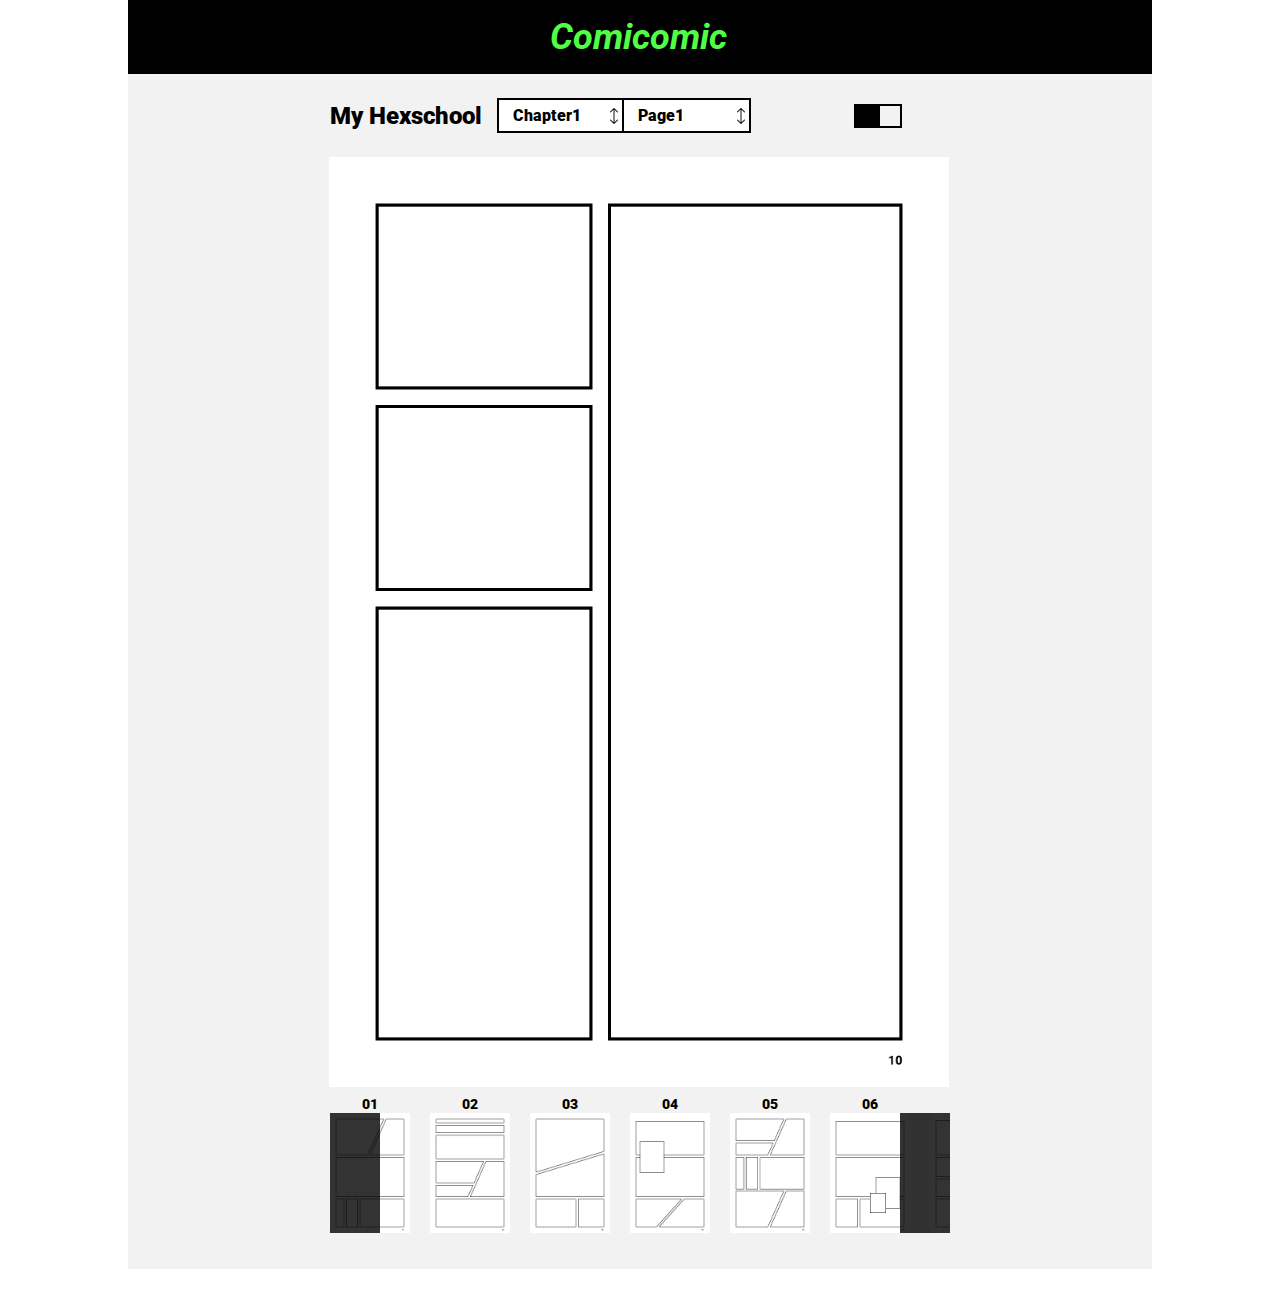
==== ch1-10.html @ e9cee4a9 "F2Eweek5" ====
<!DOCTYPE html>
<html lang="en">
<head>
	<!--使用編碼-->
	<meta charset="UTF-8">

	<!--頁籤設定-->
	<title>TheF2E Week5 Ch1-1</title>
	<link rel="shortcut icon" href="images/favicon.ico">

	<!--網站描述與關鍵字設定-->
	<meta name="description" content="Ming Yang's F2E 5th homework">
	<meta name="keywords" content="TheF2E, week5, Comics">

	<!--網站貼在Facebook上時顯示的資訊-->
	<meta property="og:title" content="TheF2E Week5: Product Gallery">
	<meta property="og:description" content="Ming Yang's F2E 5th homework">
	<meta property="og:type" content="website">
	<meta property="og:url" content="">
	<meta property="og:image" content="images/F2E.jpg">

	<!--IE相容性設定-->
	<meta http-equiv="X-UA-Compatible" content="IE=Edge">

	<!--載入Roboto Font字型-->	
	<link href="https://fonts.googleapis.com/css?family=Roboto:400,700,900i" rel="stylesheet">
	<!--載入icon-->
	<link rel="stylesheet" href="https://use.fontawesome.com/releases/v5.1.0/css/all.css" integrity="sha384-lKuwvrZot6UHsBSfcMvOkWwlCMgc0TaWr+30HWe3a4ltaBwTZhyTEggF5tJv8tbt" crossorigin="anonymous">
	<!--載入CSS-->
	<link rel="stylesheet" href="css/cssreset.css">
	<link rel="stylesheet" href="css/chapter.css">

	<!--載入JavaScript-->
	<script src="js/jquery-3.3.1.min.js"></script>
	<script src="js/all.js"></script>
</head>

<body>
	<div class="wrap">
		<header>
			<p>Comicomic</p>
		</header>
		<div class="ch-select">
			<a href="index.html" class="ch-t2-1">My Hexschool</a>
			<p class="ch-t2-2"></p>
			<select name="chapter" id="chapter">
				<option value="Ch1">Chapter1</option>
  				<option value="Ch2">Chapter2</option>
			</select>
			<select name="Page" id="Page">
				<option value="Page1">Page1</option>
  				<option value="Page2">Page2</option>
  				<option value="Page3">Page3</option>
  				<option value="Page4">Page4</option>
  				<option value="Page5">Page5</option>
  				<option value="Page6">Page6</option>
  				<option value="Page7">Page7</option>
  				<option value="Page8">Page8</option>
  				<option value="Page9">Page9</option>
  				<option value="Page10">Page10</option>
  				<option value="Page11">Page11</option>
  				<option value="Page12">Page12</option>
			</select>
			<p class="sun"></p>
			<div id="switch">
				<div class="black"></div>
				<div class="white"></div>
			</div>
			<p class="moon"></p>
		</div>
		<div class="clear" style="clear:left"></div>
		<div class="story-board">
			<a href="ch1-9.html"><div class="last-page" ></div></a>
			<img src="images/storyboard-10.png" alt="page-1">
			<a href="ch1-11.html"><div class="next-page"></div></a>
		</div>
		<div class="bottom-control">	
			<div class="bottom-choose" id="bottom-choose">
				<div class="pg1" >
					<a href="ch1-1.html"><p>01</p><img src="images/storyboard-1.png" alt="page1"></a>
					<a href="ch1-2.html"><p>02</p><img src="images/storyboard-2.png" alt="page2"></a>
					<a href="ch1-3.html"><p>03</p><img src="images/storyboard-3.png" alt="page3"></a>
					<a href="ch1-4.html"><p>04</p><img src="images/storyboard-4.png" alt="page4"></a>
					<a href="ch1-5.html"><p>05</p><img src="images/storyboard-5.png" alt="page5"></a>
					<a href="ch1-6.html"><p>06</p><img src="images/storyboard-6.png" alt="page6"></a>
					<a href="ch1-7.html"><p>07</p><img src="images/storyboard-7.png" alt="page7"></a>
					<a href="ch1-8.html"><p>08</p><img src="images/storyboard-8.png" alt="page8"></a>
					<a href="ch1-9.html"><p>09</p><img src="images/storyboard-9.png" alt="page9"></a>
					<a href="ch1-10.html"><p>10</p><img src="images/storyboard-10.png" alt="page10"></a>
					<a href="ch1-11.html"><p>11</p><img src="images/storyboard-11.png" alt="page11"></a>
					<a href="ch1-12.html"><p>12</p><img src="images/storyboard-12.png" alt="page12"></a>
				</div>
				<div class="gray1"><i class="fas fa-angle-double-left"></i></div>
				<div class="gray2"><i class="fas fa-angle-double-right"></i></div>
			</div>
		</div>
	</div>
</body>
</html>
---- css/cssreset.css ----
/* http://meyerweb.com/eric/tools/css/reset/ 
   v2.0 | 20110126
   License: none (public domain)
*/

html, body, div, span, applet, object, iframe,
h1, h2, h3, h4, h5, h6, p, blockquote, pre,
a, abbr, acronym, address, big, cite, code,
del, dfn, em, img, ins, kbd, q, s, samp,
small, strike, strong, sub, sup, tt, var,
b, u, i, center,
dl, dt, dd, ol, ul, li,
fieldset, form, label, legend,
table, caption, tbody, tfoot, thead, tr, th, td,
article, aside, canvas, details, embed, 
figure, figcaption, footer, header, hgroup, 
menu, nav, output, ruby, section, summary,
time, mark, audio, video {
	margin: 0;
	padding: 0;
	border: 0;
	font-size: 100%;
	font: inherit;
	vertical-align: baseline;
}
/* HTML5 display-role reset for older browsers */
article, aside, details, figcaption, figure, 
footer, header, hgroup, menu, nav, section {
	display: block;
}
body {
	line-height: 1;
}
ol, ul {
	list-style: none;
}
blockquote, q {
	quotes: none;
}
blockquote:before, blockquote:after,
q:before, q:after {
	content: '';
	content: none;
}
table {
	border-collapse: collapse;
	border-spacing: 0;
}
---- css/chapter.css ----
:root{
	--gr:#50FF44;
	--gr_empty:20px solid #50E3C2;
	--fs1: 36px;
	--fs2: 16px;
	--fs3: 24px;
	--fm: 'Roboto', sans-serif;
	--fst:italic;
	--fw9:900;
	--fw7:700;
}
/*header*/


.wrap{
	width: 1024px;
	margin:0 auto;
	background-color:#F2F2F2;
}	
.wrap.switch{
	background-color:#000;
}
header{
	text-align: center;
	height: 74px;
	background: #000;
	color: #50FF44;
	font-family: var(--fm);
	font-size: var(--fs1);
	font-weight: 700;
	font-style: var(--fst);
	line-height: 42px;
	position:relative;
}
header.switch{
	background: #50FF44;
	color: #000;
}
.wrap header p{
	position:absolute;
	top:16px;
	left:422px;
}
/*selector*/
.ch-select .ch-t2-1{
	font-family: var(--fm);
	font-weight: var(--fw9);
	display: inline-block;
	font-size: var(--fs3);
	margin-top: 30px;
	margin-left: 202px;
	float:left;
	line-height: 24px;
	text-decoration: none;
	color:black;
}
.ch-select .ch-t2-1.switch{
	color:white;
}
.ch-select .ch-t2-2 {
	font-size: 8px;
	color:black;
	display: inline-block;
	float:left;
	margin-top: 38px;
	margin-left: 8px;
}

#chapter{
	float:left;
	width: 127px;
	height: 35px;
	box-sizing: border-box;
	margin-top: 24px;
	margin-left: 7px;
	font-family: var(--fm);
	border: 2px solid #000000;
	font-size: var(--fs2);
	line-height: 19px;
	font-weight: 900;
	-webkit-appearance:none;
	padding-left: 14px;
	background: url("../images/up_down.png") no-repeat right center transparent;
	background-color:white;
}

#Page{
	float:left;
	-webkit-appearance:none;
	width: 127px;
	height: 35px;
	box-sizing: border-box;
	margin-top: 24px;
	margin-left: 0px;
	font-family: var(--fm);
	border: 2px solid #000000;
	border-left:0px;
	font-size: var(--fs2);
	line-height: 19px;
	font-weight: 900;
	padding-left: 14px;
	background: url("../images/up_down.png") no-repeat right center transparent;
	background-color:white;
}
.ch-select .sun{
	font-size:18px;
	display: inline-block;
	float:left;
	margin-top: 32px;
	margin-left: 95px;
}
.ch-select .sun.switch{
	color:white;
}
.black{
	width: 24px;
	height: 24px;
	background:#000;
	float:left;
	margin-top: 30px;
	margin-left: 8px;
	transition:all .5s;
}

.black.switch{
	width: 24px;
	height: 24px;
	box-sizing: border-box;
	border: 2px solid #000000;
	float:left;
	margin-top: 30px;
	background:#F2F2F2;
	border: 2px solid #F2F2F2;
}
.white{
	width: 24px;
	height: 24px;
	box-sizing: border-box;
	border: 2px solid #000000;
	float:left;
	margin-top: 30px;
	transition:all .5s;
}
.white.switch{
	width: 24px;
	height: 24px;
	background:#000;
	float:left;
	margin-top: 30px;
	border: 2px solid #F2F2F2;
	box-sizing: border-box;
}

.ch-select .moon{
	font-size:18px;
	display: inline-block;
	float:left;
	margin-top: 32px;
	margin-left: 8px;
}
.ch-select .moon.switch{
	color:white;
}
.story-board{
	/*width: 620px;*/
	height: 930px;
	/*margin:0 auto;*/
	margin-top: 24px;
	margin-bottom: 10px;
}

.last-page.fas.fa-chevron-left{
	font-size: 44px;
	width: 80px;
	height: 930px;
	color:black;
	float:left;
	margin-left: 121px;
	padding-top: 421.1px;
	padding-bottom:465px;
	padding-left: 34px;
	padding-right: 20px;
	box-sizing: border-box;
}
.last-page.fas.fa-chevron-left.switch{
	color:#50FF44;
}
.last-page.fas.fa-chevron-left:hover{
	color:black;
	background-color:#50FF44;	
}

.story-board img{
	width: 620px;
	height: 930px;
	float:left;
	display: block;
	
}

.next-page.fas.fa-chevron-right{
	font-size:44px;
	width: 80px;
	height: 930px;
	color:#000;
	float:left;
	padding-top: 421.1px;
	padding-bottom:465px;
	padding-left: 20px;
	box-sizing: border-box;
	padding-right:34px;
}
.next-page.fas.fa-chevron-right.switch{
	color:#50FF44;
}
.next-page.fas.fa-chevron-right:hover{
	background-color:#50FF44;
	color:black;
}

/*bottom choose*/
.bottom-control{
	position:relative;
}
.bottom-choose{
	margin:0 auto;
	width: 620px;
	height: 172px;
	/*border: 1px solid red;*/
	overflow-x: scroll;
	overflow-y: hidden;
	box-sizing: border-box;
	margin-bottom: 24px;
	
}
.bottom-choose .pg1{
	margin:0 auto;
	width: 1244px;
	box-sizing: border-box;
	
}
.bottom-choose .pg1>a{
	position:relative;
	display: block;
	float:left;
	text-decoration: none;
}
.bottom-choose .pg1>a>img{
	width: 80px;
	height: 120px;
	margin-top: 16px;
	margin-right: 20px;
	box-sizing: border-box;
	transition: all .1s;
}
.bottom-choose .pg1>a p{
	display: block;
	position:absolute;
	font-family:var(--fm);
	font-size: 14px;
	font-weight: 900;
	left:31.5px;
	color:#000;
}
.bottom-choose .pg1>a p.switch{
	color:white;
}
.bottom-choose .pg1>a>img:hover{
	border:4px solid #000;
}

.bottom-choose::-webkit-scrollbar{
	height: 20px;
	background-color:white;
	border: 4px solid #000000;	
	box-sizing: border-box;
}	

.bottom-choose::-webkit-scrollbar-thumb{
	background-color:#000;

}	
.bottom-choose::-webkit-scrollbar-button:horizontal:increment {
	width: 50px;
	background-color:black;
	background-image:url("../images/arrow-37-16.png");
	background-repeat:no-repeat;
	background-position:50% 50%;
	background-size:5px 8px;
}
::-webkit-scrollbar-button:horizontal:decrement {
    width: 50px;
	background-color:black;
	background-image:url("../images/arrow-102-16.png");
	background-repeat:no-repeat;
	background-position:50% 50%;
	background-size:5px 8px;
}

.gray1 {
	width: 50px;
	height: 120px;
	box-sizing: border-box;
	background-color:rgba(0,0,0,0.80);
	position:absolute;
	left:202px;
	top:16px;
	
	color:#000;
	z-index: 3;
}
.gray1:hover{
	background-color:#50FF44;
}
.gray1 i{
	margin-top: 48px;
	display: block;
	
	color:#000;
	font-size: 24px;
	text-align: center;
}

.gray2 i{
	margin-top: 48px;
	display: block;
	
	color:#000;
	font-size: 24px;
	
	text-align: center;
}

.gray2{
	width: 50px;
	height: 120px;
	box-sizing: border-box;
	background-color:rgba(0,0,0,0.8);
	position:absolute;
	left:772px;
	top: 16px;
	z-index: 3;
}

.gray2:hover{
	background-color:#50FF44;
}
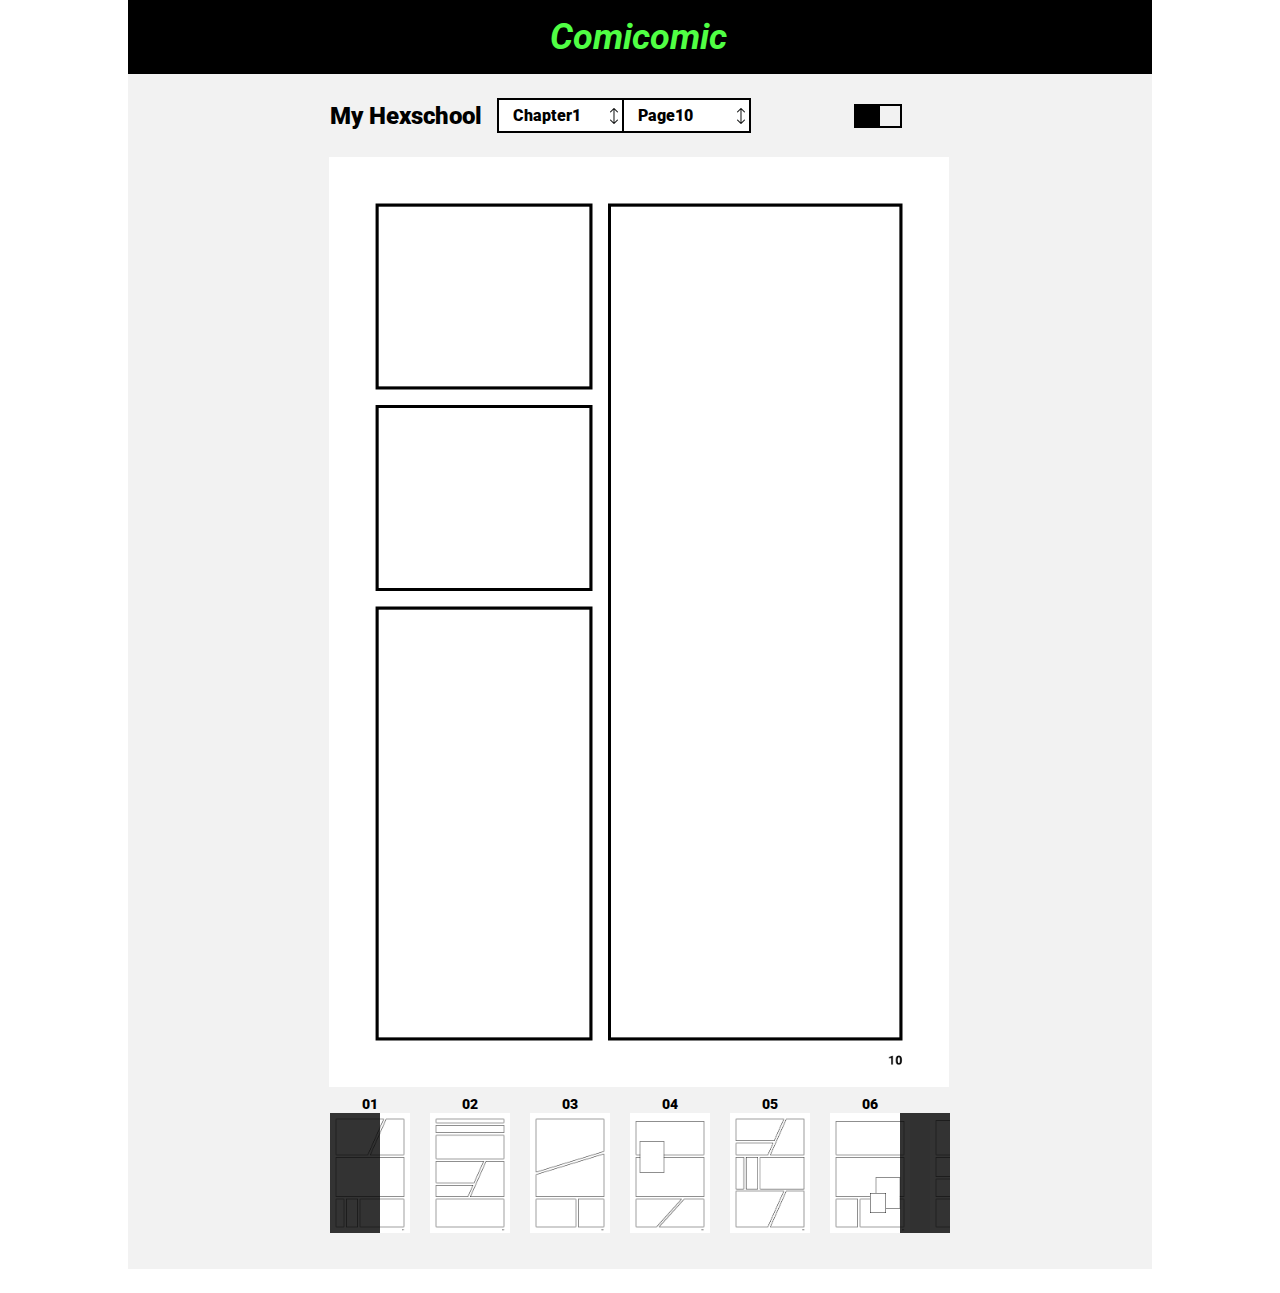
==== commit 823dd5c1: "F2Eweek5" ====
--- a/ch1-10.html
+++ b/ch1-10.html
@@ -57,7 +57,7 @@
   				<option value="Page7">Page7</option>
   				<option value="Page8">Page8</option>
   				<option value="Page9">Page9</option>
-  				<option value="Page10">Page10</option>
+  				<option value="Page10" selected>Page10</option>
   				<option value="Page11">Page11</option>
   				<option value="Page12">Page12</option>
 			</select>
